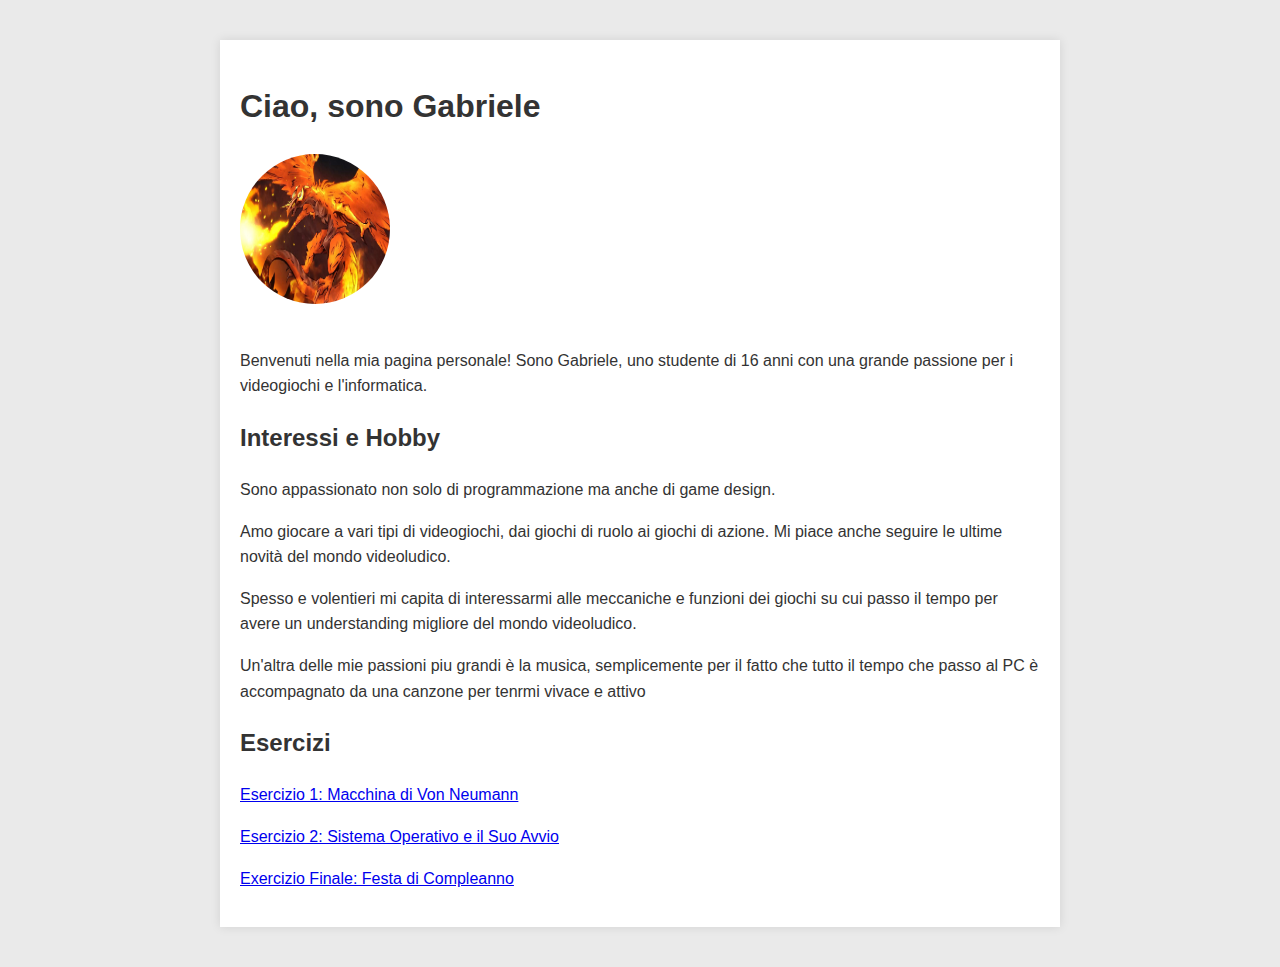
==== index.html @ f5360a91 "Update index.html" ====
<!DOCTYPE html>
<html lang="en">
<head>
    <meta charset="UTF-8">
    <meta name="viewport" content="width=device-width, initial-scale=1.0">
    <title>About Me</title>
    <style>
        body {
            font-family: Arial, sans-serif;
            line-height: 1.6;
            margin: 0;
            padding: 20px;
            background-color: #eaeaea;
            color: #333;
        }
    </style>        
    <link rel="stylesheet" href="styles.css">
</head>
<body>
    <div class="container">
        <h1>Ciao, sono Gabriele</h1>
    <style>
        body {
            font-family: Arial, sans-serif;
            line-height: 1.6;
            margin: 0;
            padding: 20px;
            background-color: #eaeaea;
            color: #333;
        }
    </style>          
        <img src="yharon.jpg" alt="Profile Picture" class="profile-pic">
        <p>Benvenuti nella mia pagina personale! Sono Gabriele, uno studente di 16 anni con una grande passione per i videogiochi e l'informatica.</p>
        <h2>Interessi e Hobby</h2>
        <p>Sono appassionato non solo di programmazione ma anche di game design.</p>
        <p>Amo giocare a vari tipi di videogiochi, dai giochi di ruolo ai giochi di azione. Mi piace anche seguire le ultime novità del mondo videoludico.</p>
        <p>Spesso e volentieri mi capita di interessarmi alle meccaniche e funzioni dei giochi su cui passo il tempo per avere un understanding migliore del mondo videoludico.</p>
        <p>Un'altra delle mie passioni piu grandi è la musica, semplicemente per il fatto che tutto il tempo che passo al PC è accompagnato da una canzone per tenrmi vivace e attivo</p>
        
        <h2>Esercizi</h2>
        <div class="exercises">
            <p><a href="exercise1/index.html">Esercizio 1: Macchina di Von Neumann</a></p>
            <p><a href="exercise2/index.html">Esercizio 2: Sistema Operativo e il Suo Avvio</a></p>
            <p><a href="finalExercise/index.html">Exercizio Finale: Festa di Compleanno</a></p>
        </div>
    </div>
</body>
</html>
---- styles.css ----
body {
    font-family: Arial, sans-serif;
    line-height: 1.6;
    margin: 0;
    padding: 0;
    background-color: #f4f4f4;
}

.container {
    max-width: 800px;
    margin: 20px auto;
    padding: 20px;
    background-color: white;
    box-shadow: 0 0 10px rgba(0, 0, 0, 0.1);
}

h1 {
    color: #333;
}

.profile-pic {
    width: 150px;
    height: 150px;
    border-radius: 50%;
    margin-bottom: 20px;
}

.contact-info {
    margin-top: 20px;
}

.contact-info p {
    margin: 5px 0;
}

.contact-info a {
    color: #0066cc;
    text-decoration: none;
}

.contact-info a:hover {
    text-decoration: underline;
}
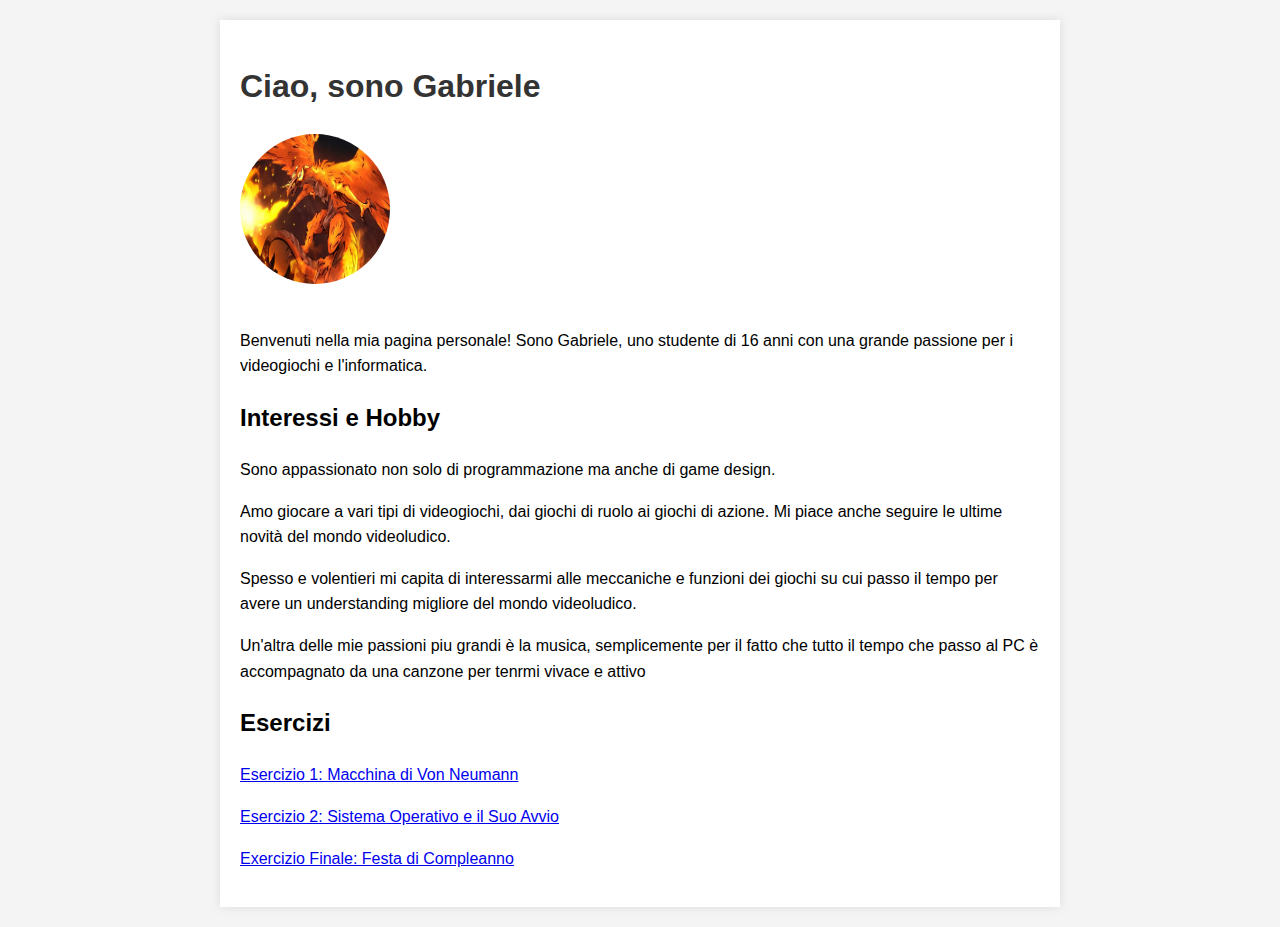
==== commit 7bdfb273: "Update index.html" ====
--- a/index.html
+++ b/index.html
@@ -4,31 +4,11 @@
     <meta charset="UTF-8">
     <meta name="viewport" content="width=device-width, initial-scale=1.0">
     <title>About Me</title>
-    <style>
-        body {
-            font-family: Arial, sans-serif;
-            line-height: 1.6;
-            margin: 0;
-            padding: 20px;
-            background-color: #eaeaea;
-            color: #333;
-        }
-    </style>        
     <link rel="stylesheet" href="styles.css">
 </head>
 <body>
     <div class="container">
         <h1>Ciao, sono Gabriele</h1>
-    <style>
-        body {
-            font-family: Arial, sans-serif;
-            line-height: 1.6;
-            margin: 0;
-            padding: 20px;
-            background-color: #eaeaea;
-            color: #333;
-        }
-    </style>          
         <img src="yharon.jpg" alt="Profile Picture" class="profile-pic">
         <p>Benvenuti nella mia pagina personale! Sono Gabriele, uno studente di 16 anni con una grande passione per i videogiochi e l'informatica.</p>
         <h2>Interessi e Hobby</h2>
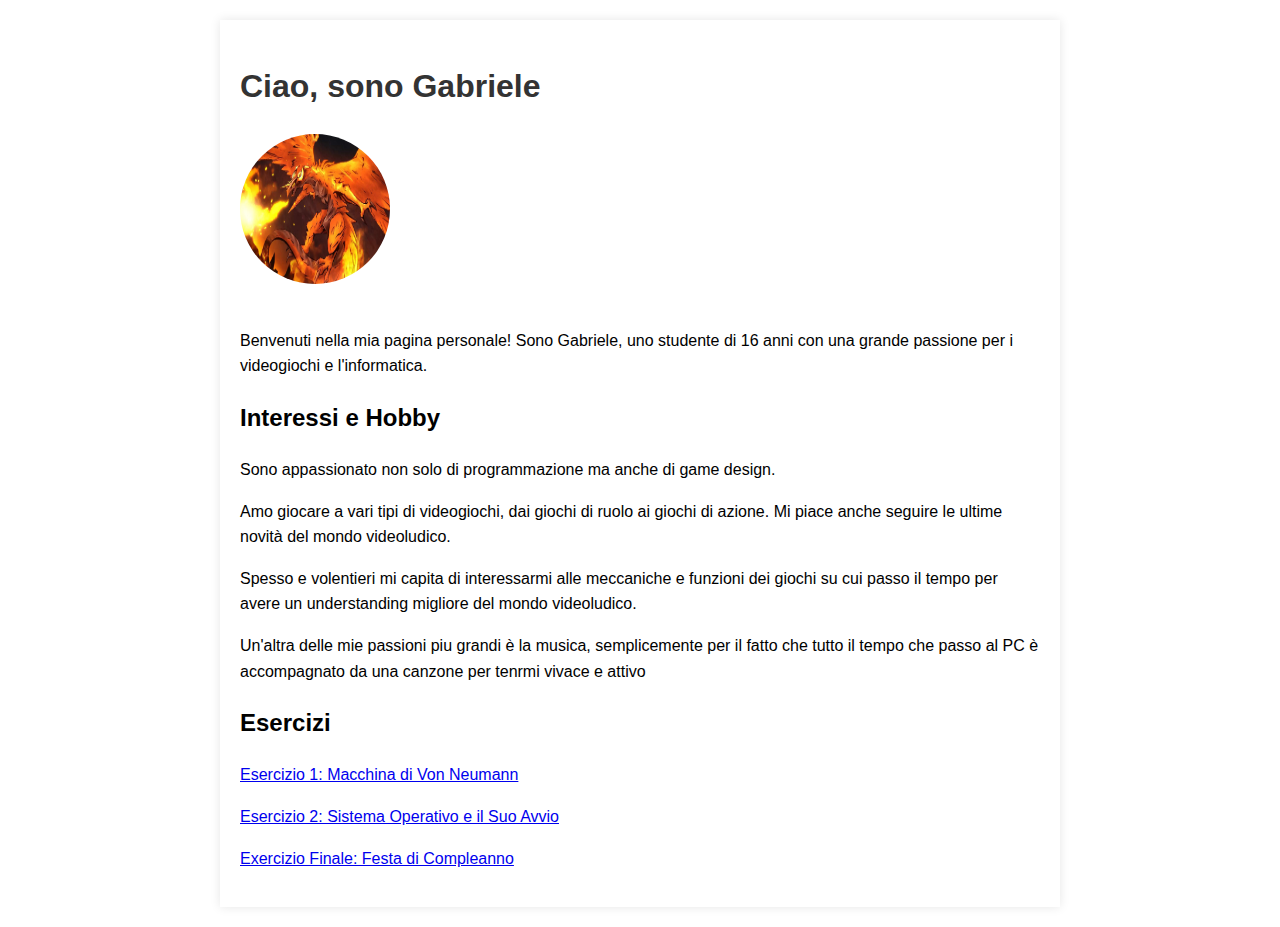
==== commit 5f4fa393: "Update index.html" ====
--- a/index.html
+++ b/index.html
@@ -7,6 +7,7 @@
     <link rel="stylesheet" href="styles.css">
 </head>
 <body>
+    <div class="background"></div>
     <div class="container">
         <h1>Ciao, sono Gabriele</h1>
         <img src="yharon.jpg" alt="Profile Picture" class="profile-pic">
--- a/styles.css
+++ b/styles.css
@@ -3,7 +3,15 @@
     line-height: 1.6;
     margin: 0;
     padding: 0;
-    background-color: #f4f4f4;
+}
+
+div.background {
+    background-image: url("yharon.jpg");
+    filter: blur(8px);
+    height: 100%;
+    background-position: center;
+    background-repeat: no-repeat;
+    background-size: cover;
 }
 
 .container {
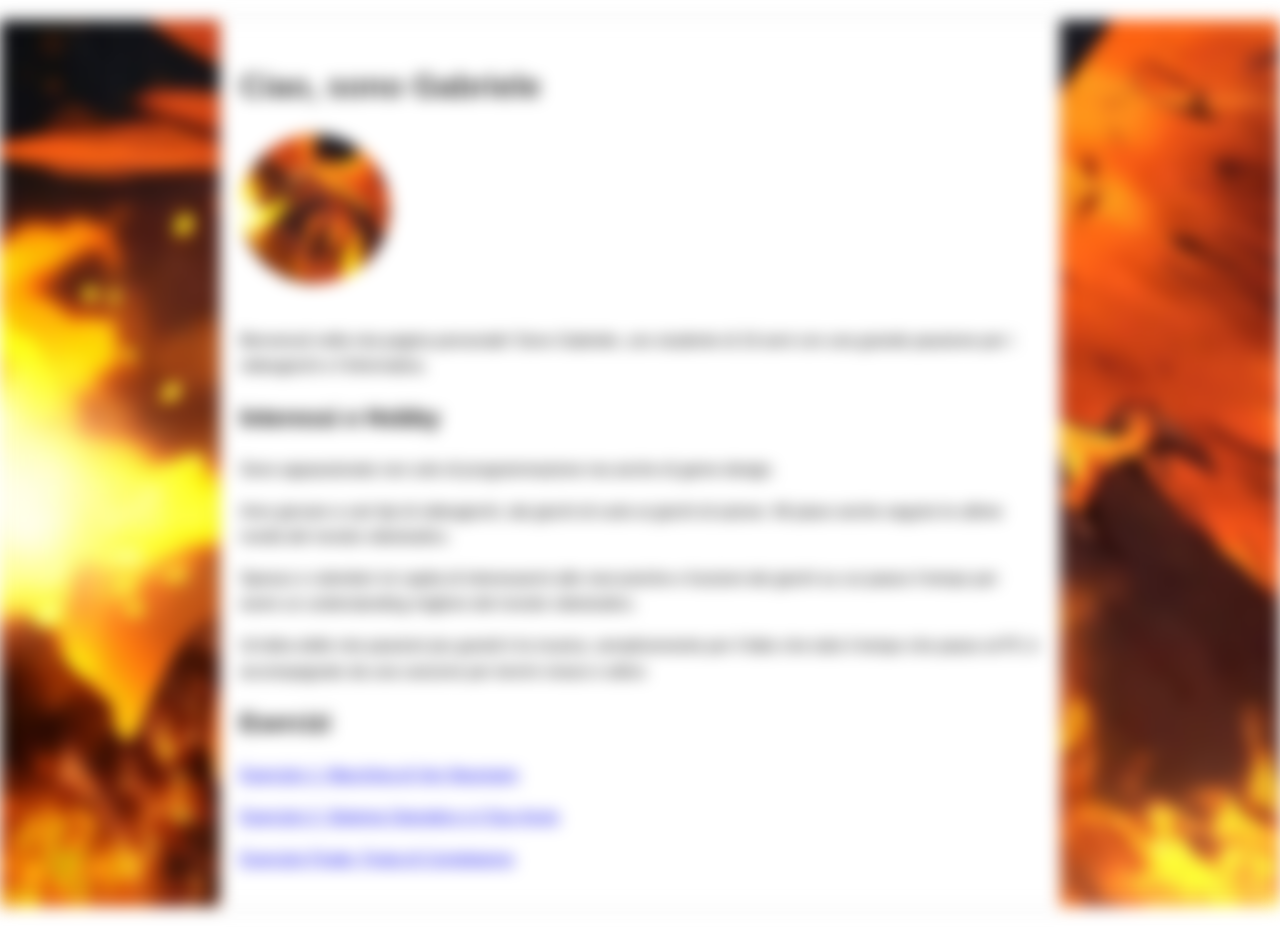
==== commit d157e448: "Update index.html" ====
--- a/index.html
+++ b/index.html
@@ -7,22 +7,23 @@
     <link rel="stylesheet" href="styles.css">
 </head>
 <body>
-    <div class="background"></div>
-    <div class="container">
-        <h1>Ciao, sono Gabriele</h1>
-        <img src="yharon.jpg" alt="Profile Picture" class="profile-pic">
-        <p>Benvenuti nella mia pagina personale! Sono Gabriele, uno studente di 16 anni con una grande passione per i videogiochi e l'informatica.</p>
-        <h2>Interessi e Hobby</h2>
-        <p>Sono appassionato non solo di programmazione ma anche di game design.</p>
-        <p>Amo giocare a vari tipi di videogiochi, dai giochi di ruolo ai giochi di azione. Mi piace anche seguire le ultime novità del mondo videoludico.</p>
-        <p>Spesso e volentieri mi capita di interessarmi alle meccaniche e funzioni dei giochi su cui passo il tempo per avere un understanding migliore del mondo videoludico.</p>
-        <p>Un'altra delle mie passioni piu grandi è la musica, semplicemente per il fatto che tutto il tempo che passo al PC è accompagnato da una canzone per tenrmi vivace e attivo</p>
-        
-        <h2>Esercizi</h2>
-        <div class="exercises">
-            <p><a href="exercise1/index.html">Esercizio 1: Macchina di Von Neumann</a></p>
-            <p><a href="exercise2/index.html">Esercizio 2: Sistema Operativo e il Suo Avvio</a></p>
-            <p><a href="finalExercise/index.html">Exercizio Finale: Festa di Compleanno</a></p>
+    <div class="background">
+        <div class="container no-filter">
+            <h1>Ciao, sono Gabriele</h1>
+            <img src="yharon.jpg" alt="Profile Picture" class="profile-pic">
+            <p>Benvenuti nella mia pagina personale! Sono Gabriele, uno studente di 16 anni con una grande passione per i videogiochi e l'informatica.</p>
+            <h2>Interessi e Hobby</h2>
+            <p>Sono appassionato non solo di programmazione ma anche di game design.</p>
+            <p>Amo giocare a vari tipi di videogiochi, dai giochi di ruolo ai giochi di azione. Mi piace anche seguire le ultime novità del mondo videoludico.</p>
+            <p>Spesso e volentieri mi capita di interessarmi alle meccaniche e funzioni dei giochi su cui passo il tempo per avere un understanding migliore del mondo videoludico.</p>
+            <p>Un'altra delle mie passioni piu grandi è la musica, semplicemente per il fatto che tutto il tempo che passo al PC è accompagnato da una canzone per tenrmi vivace e attivo</p>
+            
+            <h2>Esercizi</h2>
+            <div class="exercises">
+                <p><a href="exercise1/index.html">Esercizio 1: Macchina di Von Neumann</a></p>
+                <p><a href="exercise2/index.html">Esercizio 2: Sistema Operativo e il Suo Avvio</a></p>
+                <p><a href="finalExercise/index.html">Exercizio Finale: Festa di Compleanno</a></p>
+            </div>
         </div>
     </div>
 </body>
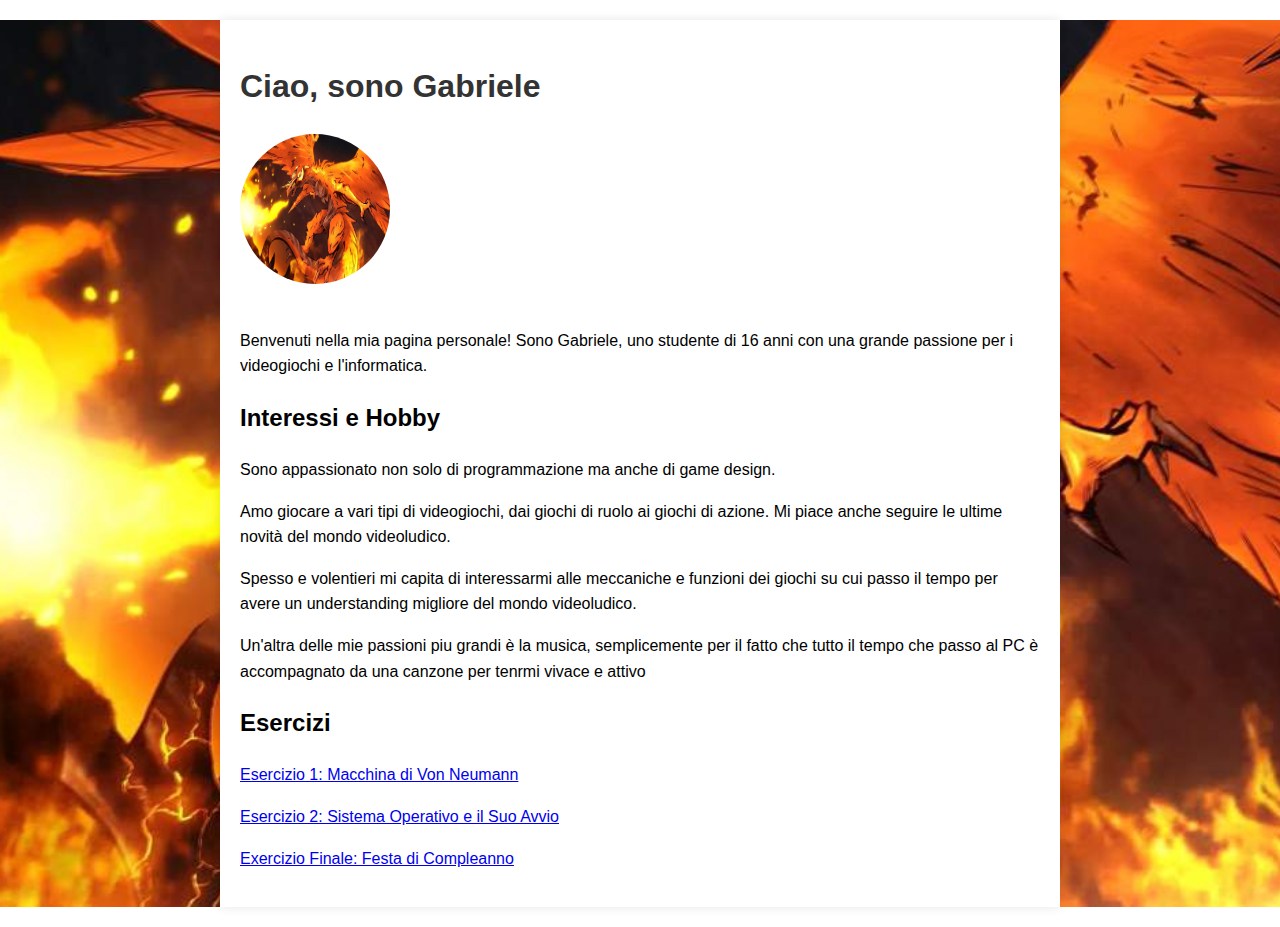
==== commit acc69fa9: "Update index.html" ====
--- a/index.html
+++ b/index.html
@@ -8,7 +8,7 @@
 </head>
 <body>
     <div class="background">
-        <div class="container no-filter">
+        <div class="container">
             <h1>Ciao, sono Gabriele</h1>
             <img src="yharon.jpg" alt="Profile Picture" class="profile-pic">
             <p>Benvenuti nella mia pagina personale! Sono Gabriele, uno studente di 16 anni con una grande passione per i videogiochi e l'informatica.</p>
--- a/styles.css
+++ b/styles.css
@@ -5,9 +5,9 @@
     padding: 0;
 }
 
-div.background {
+.background {
     background-image: url("yharon.jpg");
-    filter: blur(8px);
+    backdrop-filter: blur(8px);
     height: 100%;
     background-position: center;
     background-repeat: no-repeat;
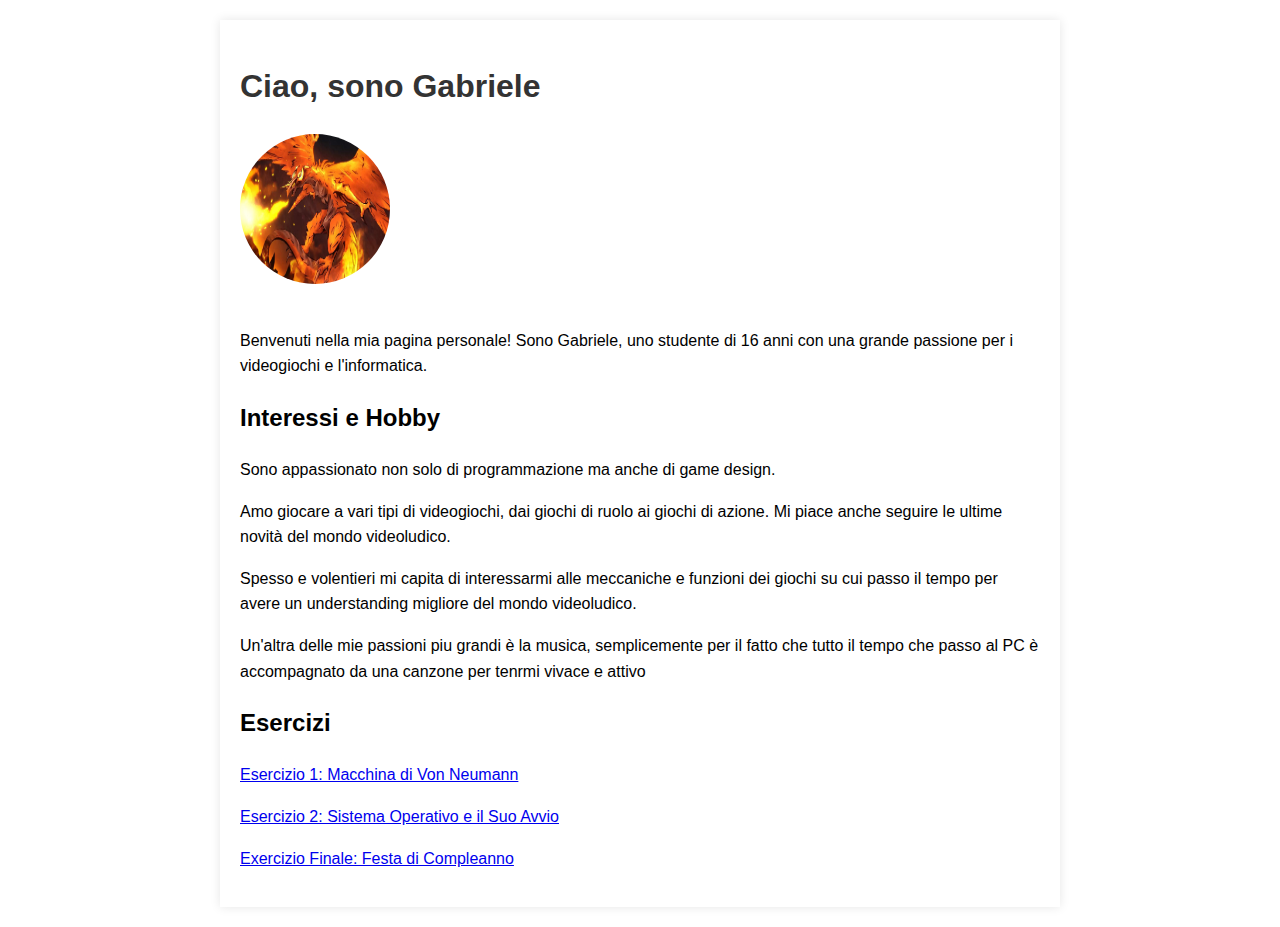
==== commit cc04e639: "Update index.html" ====
--- a/index.html
+++ b/index.html
@@ -7,7 +7,6 @@
     <link rel="stylesheet" href="styles.css">
 </head>
 <body>
-    <div class="background">
         <div class="container">
             <h1>Ciao, sono Gabriele</h1>
             <img src="yharon.jpg" alt="Profile Picture" class="profile-pic">
@@ -24,7 +23,6 @@
                 <p><a href="exercise2/index.html">Esercizio 2: Sistema Operativo e il Suo Avvio</a></p>
                 <p><a href="finalExercise/index.html">Exercizio Finale: Festa di Compleanno</a></p>
             </div>
-        </div>
     </div>
 </body>
 </html>
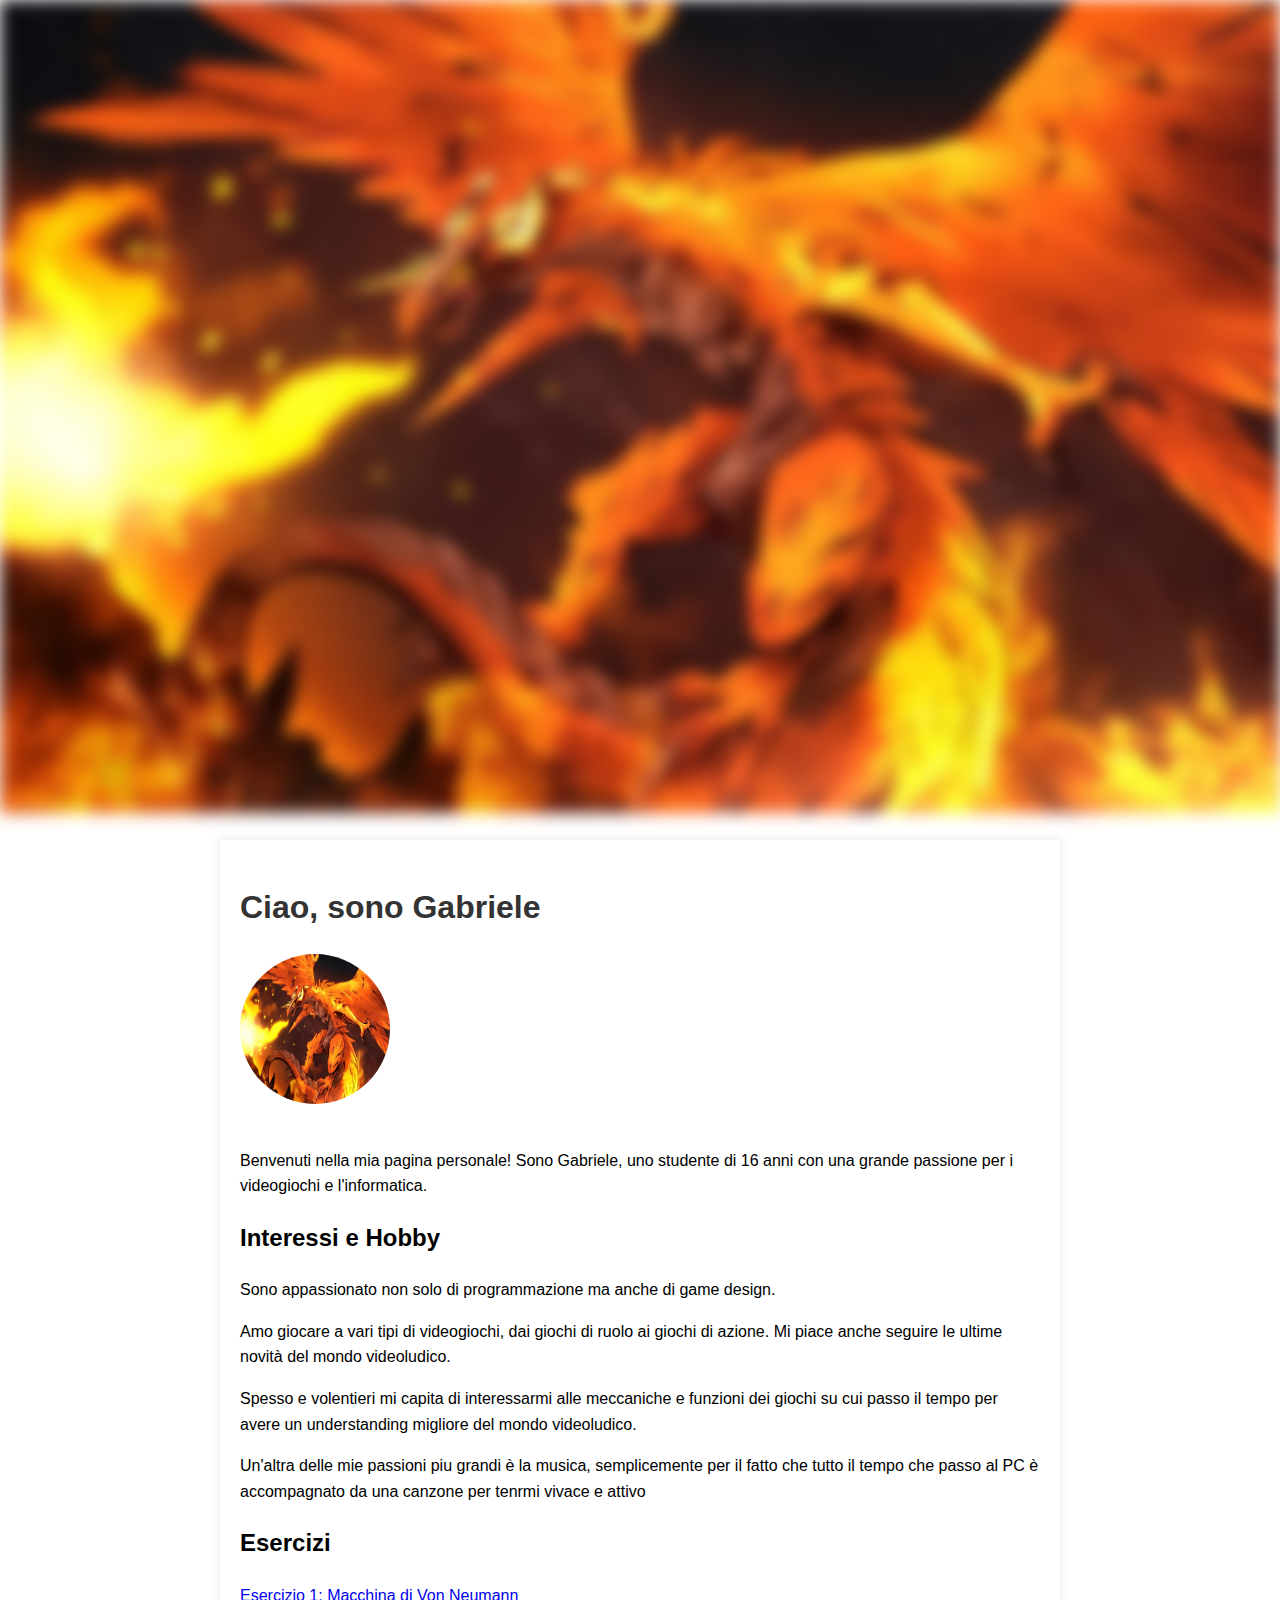
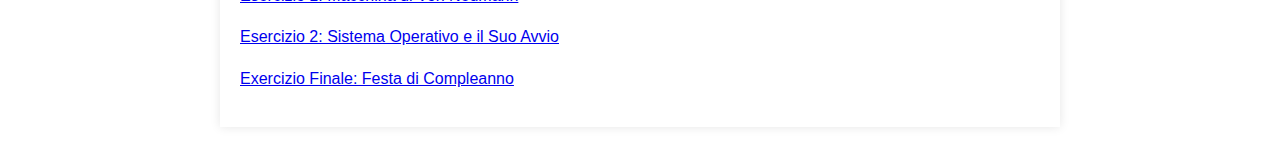
==== commit 6d61f5d0: "Update index.html" ====
--- a/index.html
+++ b/index.html
@@ -7,6 +7,7 @@
     <link rel="stylesheet" href="styles.css">
 </head>
 <body>
+    <img class="background" src="yharon.jpg">
         <div class="container">
             <h1>Ciao, sono Gabriele</h1>
             <img src="yharon.jpg" alt="Profile Picture" class="profile-pic">
--- a/styles.css
+++ b/styles.css
@@ -3,15 +3,6 @@
     line-height: 1.6;
     margin: 0;
     padding: 0;
-}
-
-.background {
-    background-image: url("yharon.jpg");
-    backdrop-filter: blur(8px);
-    height: 100%;
-    background-position: center;
-    background-repeat: no-repeat;
-    background-size: cover;
 }
 
 .container {
@@ -20,6 +11,15 @@
     padding: 20px;
     background-color: white;
     box-shadow: 0 0 10px rgba(0, 0, 0, 0.1);
+}
+
+img.background {
+    width: 100%;
+    position: abosulte;
+    top: 0;
+    left: 0;
+    filter: blur(8px);
+    z-index: -1;
 }
 
 h1 {
